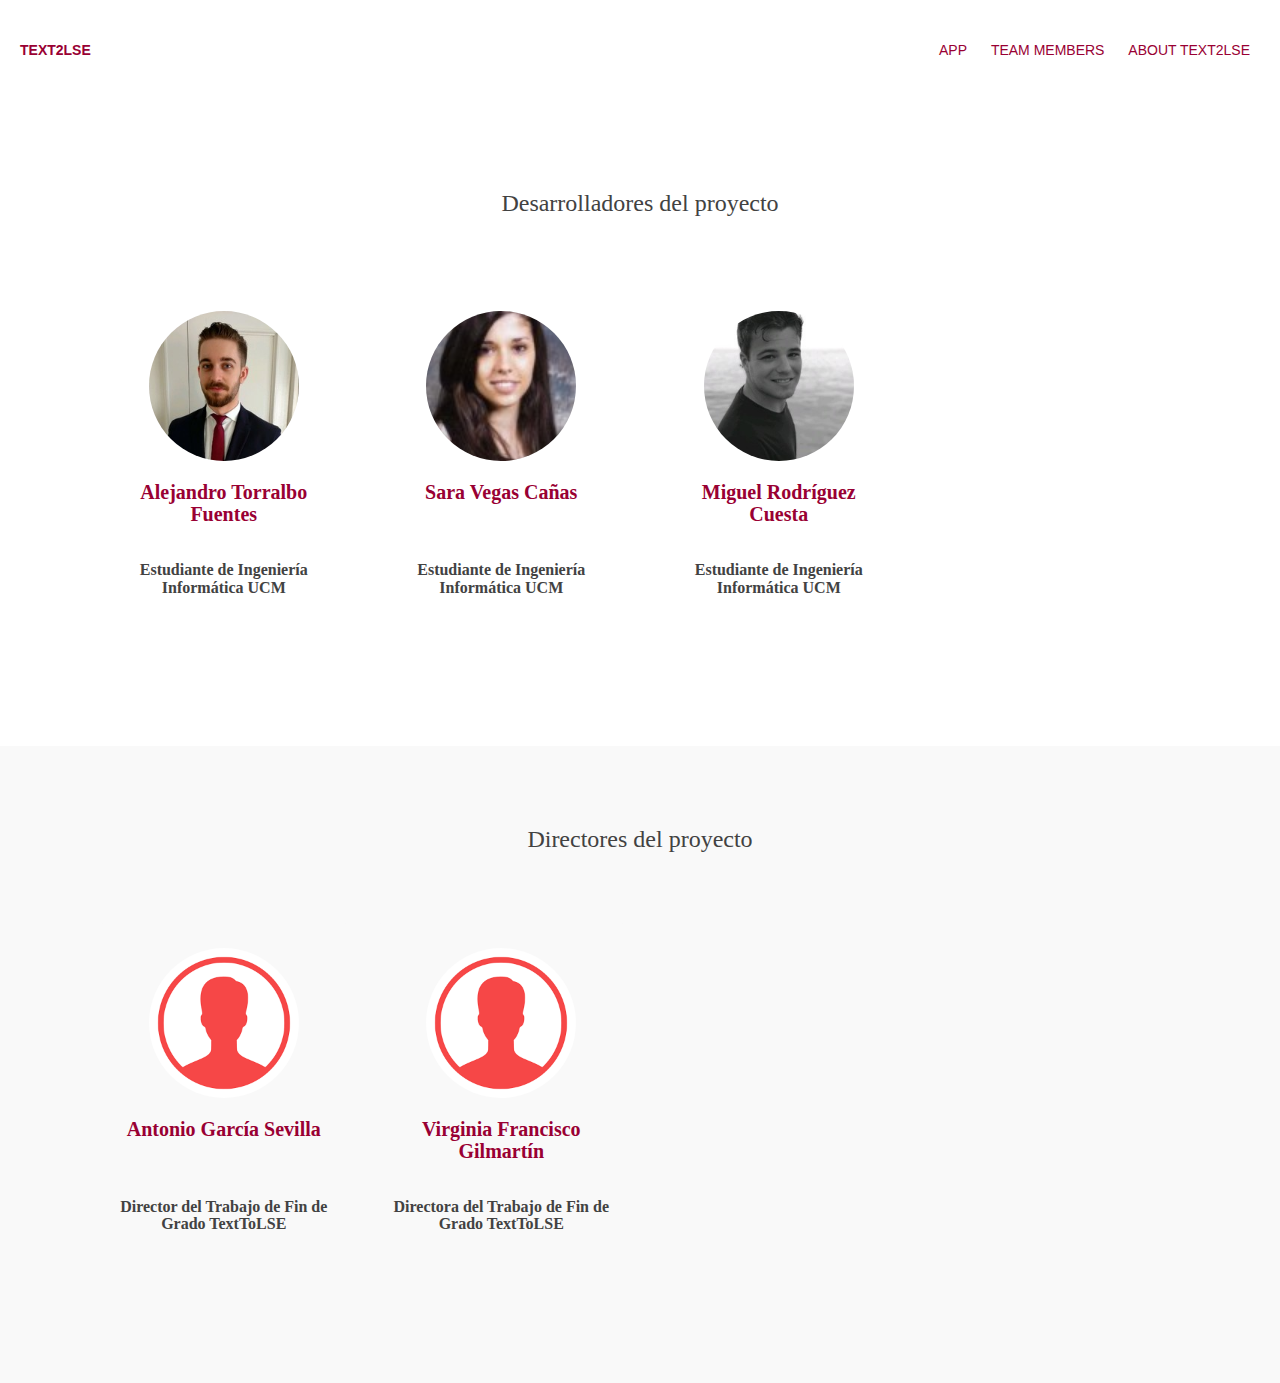
==== Web/team.html @ f99a1d9f "Nueva versión web" ====
<!DOCTYPE html>
<html>
<head>
	<title>team members</title>
	<meta name="viewport" content="width=device-width, initial-scale=1">
  <meta charset="utf-8">
	<link rel="stylesheet" type="text/css" href="styles.css">
  <meta name="viewport" content="width=device-width, initial-scale=1">
  <link rel="stylesheet" href="https://maxcdn.bootstrapcdn.com/bootstrap/3.4.0/css/bootstrap.min.css">
  <link rel="stylesheet" href="https://use.fontawesome.com/releases/v5.6.1/css/all.css">
</head>
<body>
  
  <div class="header">
    <strong><label class="logo">Text2LSE</label></strong>
    <input type="checkbox" id="chk">
    <label for="chk" class="show-menu-btn">
      <i class="fas fa-ellipsis-h"></i>
    </label>

    <ul class="menu">
      <a href="index.html">App</a>
      <a href="team.html">Team Members</a>
      <a href="#">About Text2LSE</a>
      <label for="chk" class="hide-menu-btn">
        <i class="fas fa-times"></i>
      </label>
    </ul>
  </div>
  
  <section class="team">
    <div class="title"><h3>Desarrolladores del proyecto</h3></div>
  	 <div class="container">
  	 	  <div class="card">
  	 	  	  <div class="box">
  	 	  	  	  <img src="alejandro.jpe" alt="team img" />
  	 	  	  	  <div class="name"><h4>Alejandro Torralbo Fuentes</h4></div>
  	 	  	  	  <h5>Estudiante de Ingeniería Informática UCM</h5>
  	 	  	  </div>
  	 	  </div>
  	 	  <div class="card">
  	 	  	  <div class="box">
  	 	  	  	  <img src="sara.jpg" alt="team img" />
                <div class="name"><h4>Sara Vegas Cañas</h4></div>
  	 	  	  	  <h5>Estudiante de Ingeniería Informática UCM</h5>
  	 	  	  	  
  	 	  	  </div>
  	 	  </div>
  	 	  <div class="card">
  	 	  	  <div class="box">
  	 	  	  	  <img src="miguel.jpe" alt="team img" />
                <div class="name"><h4>Miguel Rodríguez Cuesta</h4></div>
  	 	  	  	  <h5>Estudiante de Ingeniería Informática UCM</h5>
  	 	  	  	  
  	 	  	  </div>
  	 	  </div>

  	 </div>
  </section>

  <section class="team2">
    <div class="title"><h3>Directores del proyecto</h3></div>
     <div class="container">
        <div class="card">
            <div class="box">
                <img src="icono_default.png" alt="team img" />
                <div class="name"><h4>Antonio García Sevilla</h4></div>
                <h5>Director del Trabajo de Fin de Grado TextToLSE</h5>
            </div>
        </div>
        <div class="card">
            <div class="box">
                <img src="icono_default.png" alt="team img" />
                <div class="name"><h4>Virginia Francisco Gilmartín</h4></div>
                <h5>Directora del Trabajo de Fin de Grado TextToLSE</h5>
                
            </div>
        </div>
     </div>
  </section>
</body>
</html>
---- Web/styles.css ----
.page-footer{
	background-color: #870513;
	color: white;
}

.page-footer a:link{
	color: white;
}

.submitBtn{
	background-color: #990033;
	color: white;
}
.submitBtn:hover, :focus, :active, :visited, :link{
	background-color: #fff;
	color: #990033;
	border-color: #990033;
	border-width: 1px;
}

#videoContainer{
	height: 240px;
	max-height: 240px;
	margin-bottom: 15px;
	border-color: #eeedec;
	border-style: solid;
	border-width: 2px;
}

#JSONContainer{
	height: 240px;
	max-height: 240px;
	overflow-y: scroll;
	border-color: #eeedec;
	border-style: solid;
	border-width: 2px;
	margin-bottom: 15px;
	margin-top:-10px;
}

#containerPag{
	padding: 0 50px 0 50px;
}

.form-control:focus {
	border-color:#ea5e71;
}

#JSONText{
	margin: 5px 5px 5px 5px;
}

video {
	max-height: 236px;
	height: auto;
	width: auto;
}
/*+++++++++++++++++++++++++++++ Miembros +++++++++++++++++++++++++++++++++++++++++++++++++++++++++ */


@import url('https://fonts.googleapis.com/css?family=Open+Sans:400,600,700&display=swap');

body{
	margin:0;
	padding:0;
}

*{
  margin: 0;
  padding: 0;
  font-family: "montserrat",sans-serif;
  box-sizing: border-box;
}

.header{
  height: 100px;
  background: #fff;
  padding: 0 20px;
  color: #990033;
}
.logo{
  line-height: 100px;
  float: left;
  text-transform: uppercase;

}

.menu{
  float: right;
  line-height: 100px;

}
.menu a{
  color: #990033;
  text-transform: uppercase;
  text-decoration: none;
  padding: 0 10px;
  transition: 0.4s;


}
.show-menu-btn,.hide-menu-btn{
  transition: 0.4s;
  font-size: 30px;
  cursor: pointer;
  display: none;

}
.show-menu-btn{
  float: right;
}
.show-menu-btn i{
  line-height: 100px;
}
.menu a:hover,
.show-menu-btn:hover,
.hide-menu-btn:hover{
  color: #3498db;
}

#chk{
  position: absolute;
  visibility: hidden;
  z-index: -1111;
}

@media screen and (max-width:800px) {
  .show-menu-btn,.hide-menu-btn{
    display: block;
  }
  .menu{
    position: absolute;
    width: 100%;
    height:100%;
    background: #333;
    right: -100%;
    top: 0;
    text-align: center;
    padding: 80px 0;
    line-height: normal;
    transition: 0.7s;
    z-index: 999999;
  }
  .menu a{
    display: block;
    padding: 20px;
  }
  .hide-menu-btn{
    position: absolute;
    top: 40px;
    right: 40px;
  }
  #chk:checked ~ .menu{
    right: 0;
  }

  #JSONContainer{
	height: 230px;
	max-height: 230px;
	overflow-y: scroll;
	border-color: #eeedec;
	border-style: solid;
	border-width: 2px;
	margin-bottom: 15px;
	margin-top: 25px;
	position: relative;
  }

  video {
	/*max-height: 230px;*/
	height: auto;
	width: auto;
  }
}



@import url('https://fonts.googleapis.com/css?family=Open+Sans:400,600,700&display=swap');

body{
	margin:0;
	padding:0;
}

*{
	box-sizing: border-box;
}

.container{
	max-width:1140px;
	margin:auto;
	min-height: 400px;
	margin-left: 250px;
}

.team{
	padding:60px 15px;
	background-color:#fff; 
	float: left;
	width: 100%;
	
}

.team2{
	padding:60px 15px;
	background-color: #F9F9F9; 
	float: left;
	width: 100%;
}

.title{
	font-size: 36px;
	font-family: open sans;
	font-weight: 700;
	color: #424242;
	margin:0;
	padding-bottom:60px;
	text-align: center;

}

.card{
	width:25%;
	float: left;
	padding:0px 15px;
	
}
.box {
	transition: margin 3s ease,box-shadow 2s ease;
	border-radius:5px;
	padding:15px;
	

	
}
.team .box{
	background-color: #fff;
}

.team2 .box{
	background-color: #F9F9F9;
	
}

.box:hover{
	margin-top:-15px;
	box-shadow:0px 0px 40px black;
}
.box .name{
	height: 80px;
}

.box img{
	width:150px;
	display: block;
	margin:10px auto;
	border-radius:50%;

}

.box h4{
	font-size: 20px;
	font-family: open sans;
	margin:20px 0px 10px;
	color:#990033;
	text-align: center;
	font-weight: 700;
}

.box h5{
	font-size:16px;
	font-family: open sans;
	font-weight: 600;
	color:#424242;
	margin:0px 0px 15px;
	text-align: center;
}
.box p{
	color:#b9b9b9;
	font-size: 15px;
	font-family: open sans;
	font-weight: 400;
	line-height: 24px;
	text-align: center;
	padding:0px 20px;
}


@media(max-width: 1200px){
	.card{
		width:50%;
		margin-bottom:30px;
		
	}

	.container{
		margin:auto;
	}

	.container2{
		margin:auto;
	}

}


/*responsive*/

@media(max-width: 991px){
	.card{
		width:50%;
		margin-bottom:30px;
		
	}

	.container{
		margin:auto;
	}

}

@media(max-width:550px){
	.card{
		width:100%;
		
	}	

	.container{
		margin:auto;
	}

}
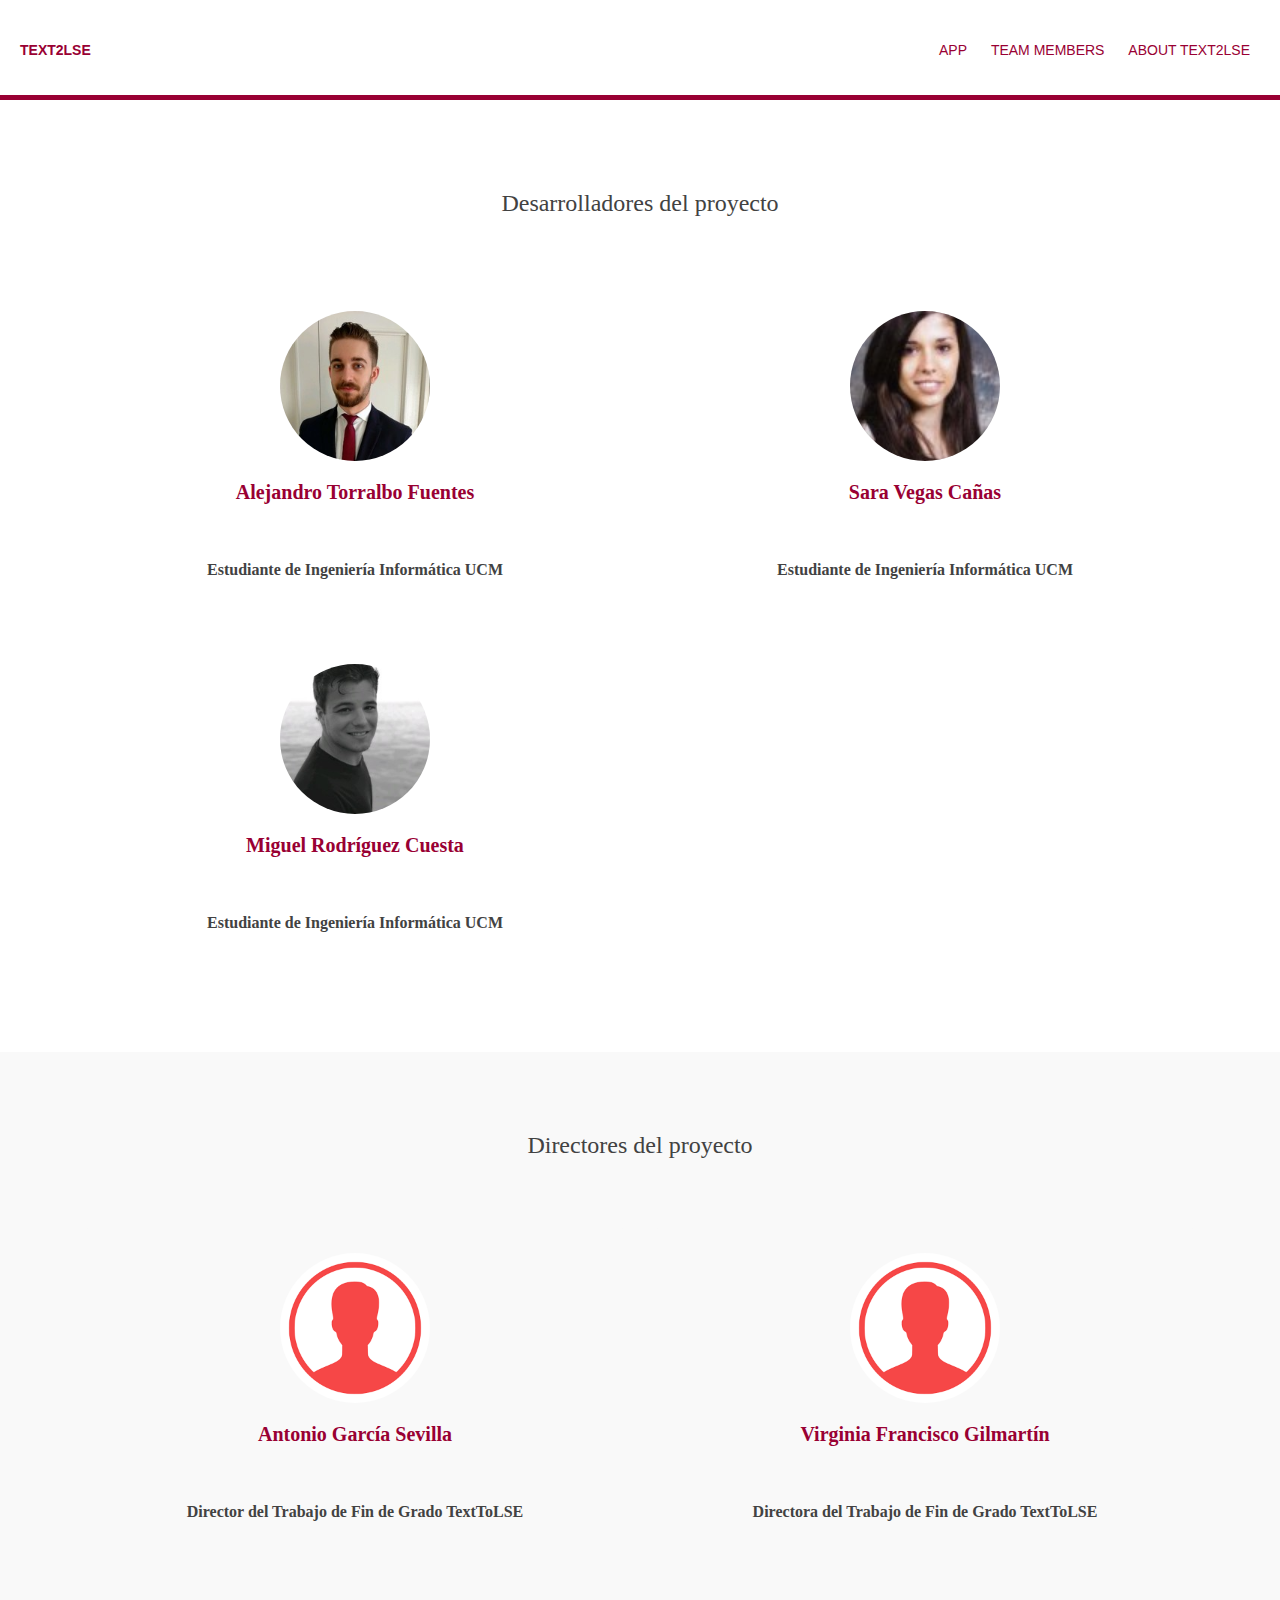
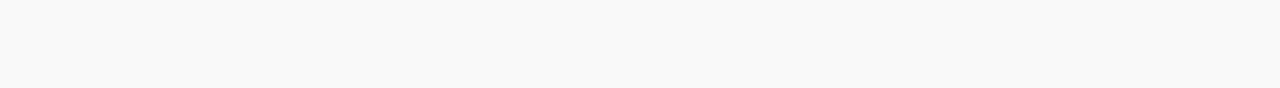
==== commit b68ed4e4: "Arreglos responsive" ====
--- a/Web/team.html
+++ b/Web/team.html
@@ -30,7 +30,7 @@
   
   <section class="team">
     <div class="title"><h3>Desarrolladores del proyecto</h3></div>
-  	 <div class="container">
+  	 <div class="container2">
   	 	  <div class="card">
   	 	  	  <div class="box">
   	 	  	  	  <img src="alejandro.jpe" alt="team img" />
@@ -60,7 +60,7 @@
 
   <section class="team2">
     <div class="title"><h3>Directores del proyecto</h3></div>
-     <div class="container">
+     <div class="container2">
         <div class="card">
             <div class="box">
                 <img src="icono_default.png" alt="team img" />
--- a/Web/styles.css
+++ b/Web/styles.css
@@ -14,7 +14,7 @@
 	color: white;
 }
 .submitBtn:hover, :focus, :active, :visited, :link{
-	background-color: #fff;
+	
 	color: #990033;
 	border-color: #990033;
 	border-width: 1px;
@@ -24,6 +24,7 @@
 	height: 240px;
 	max-height: 240px;
 	margin-bottom: 15px;
+	margin-top: 70px;
 	border-color: #eeedec;
 	border-style: solid;
 	border-width: 2px;
@@ -37,7 +38,7 @@
 	border-style: solid;
 	border-width: 2px;
 	margin-bottom: 15px;
-	margin-top:-10px;
+	margin-top: 60px;
 }
 
 #containerPag{
@@ -79,6 +80,7 @@
   background: #fff;
   padding: 0 20px;
   color: #990033;
+  border-bottom: 5px solid #990033;
 }
 .logo{
   line-height: 100px;
@@ -99,7 +101,6 @@
   padding: 0 10px;
   transition: 0.4s;
 
-
 }
 .show-menu-btn,.hide-menu-btn{
   transition: 0.4s;
@@ -117,7 +118,8 @@
 .menu a:hover,
 .show-menu-btn:hover,
 .hide-menu-btn:hover{
-  color: #3498db;
+  color: black;
+
 }
 
 #chk{
@@ -188,11 +190,11 @@
 	box-sizing: border-box;
 }
 
-.container{
+.container2{
 	max-width:1140px;
 	margin:auto;
 	min-height: 400px;
-	margin-left: 250px;
+	margin-left: 500px;
 }
 
 .team{
@@ -287,6 +289,23 @@
 	padding:0px 20px;
 }
 
+@media(max-width: 1780px){
+	.card{
+		width:50%;
+		margin-bottom:30px;
+		
+	}
+
+	.container2{
+		margin:auto;
+	}
+
+	.container2{
+		margin:auto;
+	}
+
+}
+
 
 @media(max-width: 1200px){
 	.card{
@@ -295,7 +314,7 @@
 		
 	}
 
-	.container{
+	.container2{
 		margin:auto;
 	}
 
@@ -315,7 +334,7 @@
 		
 	}
 
-	.container{
+	.container2{
 		margin:auto;
 	}
 
@@ -327,9 +346,9 @@
 		
 	}	
 
-	.container{
-		margin:auto;
-	}
-
-}
-
+	.container2{
+		margin:auto;
+	}
+
+}
+
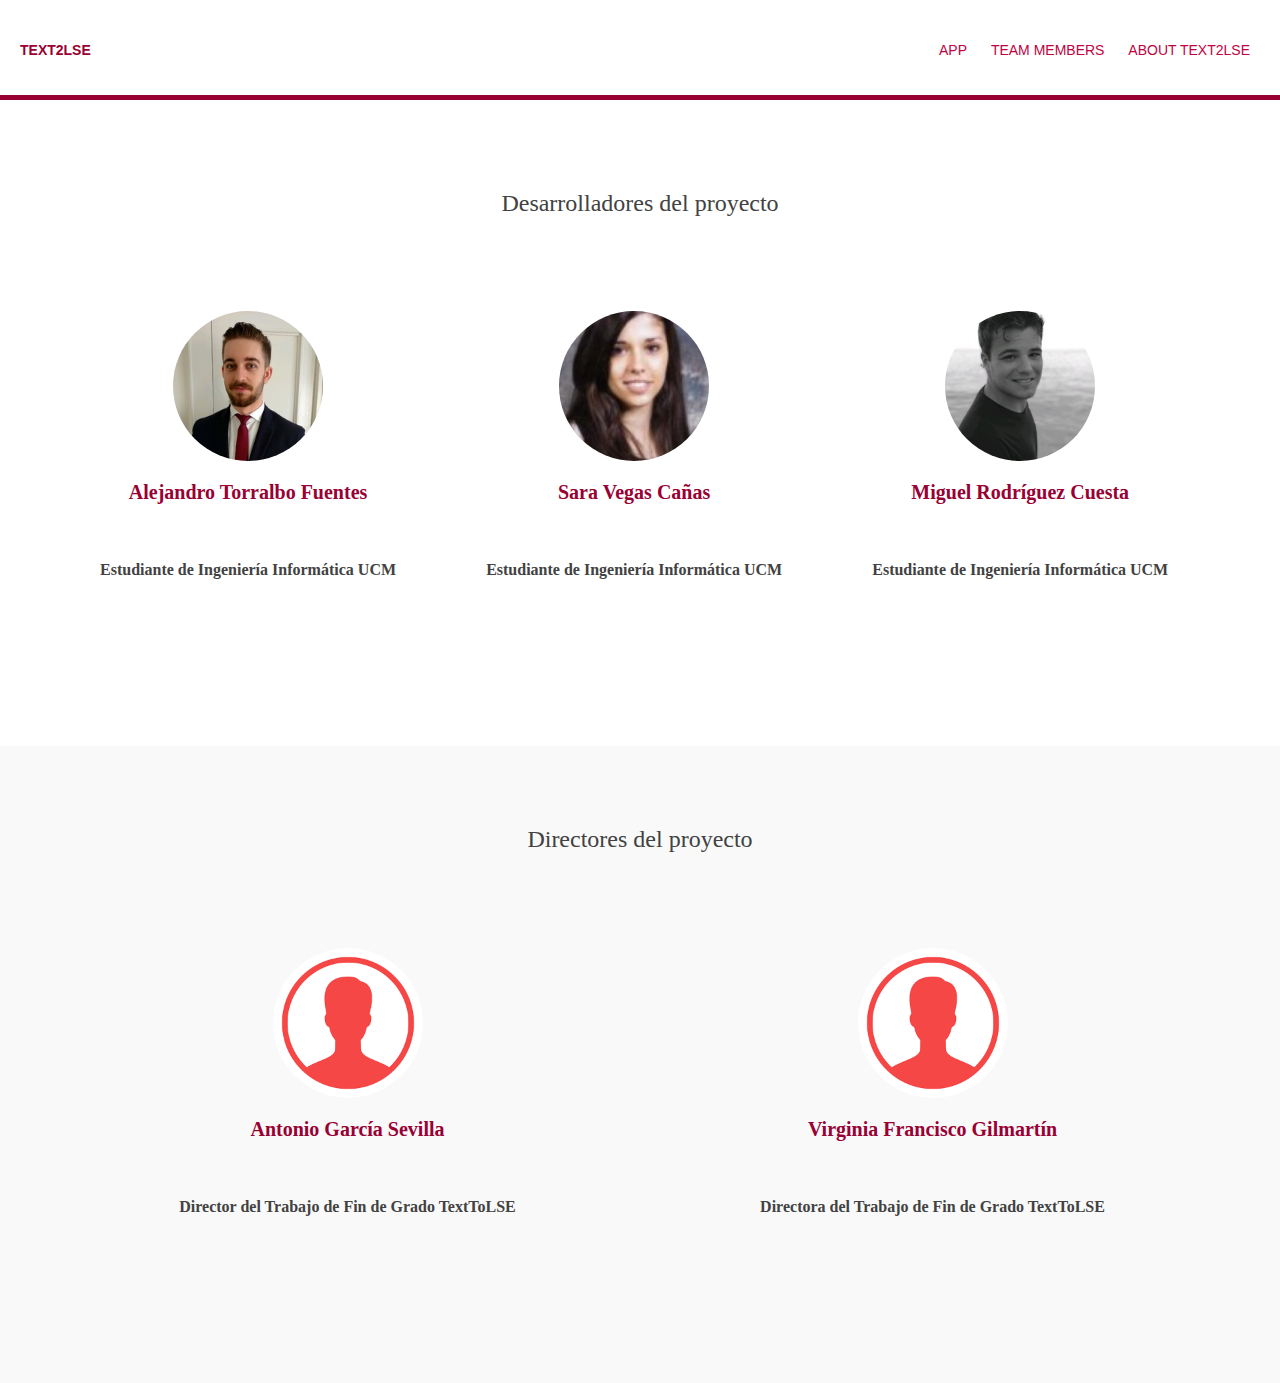
==== commit ab825a1c: "Nueva versión web" ====
--- a/Web/team.html
+++ b/Web/team.html
@@ -31,14 +31,17 @@
   <section class="team">
     <div class="title"><h3>Desarrolladores del proyecto</h3></div>
   	 <div class="container2">
-  	 	  <div class="card">
+      <div class="row">
+
+  	 	  <div class="card card3">
   	 	  	  <div class="box">
   	 	  	  	  <img src="alejandro.jpe" alt="team img" />
   	 	  	  	  <div class="name"><h4>Alejandro Torralbo Fuentes</h4></div>
   	 	  	  	  <h5>Estudiante de Ingeniería Informática UCM</h5>
   	 	  	  </div>
-  	 	  </div>
-  	 	  <div class="card">
+        </div>
+        
+  	 	  <div class="card card3">
   	 	  	  <div class="box">
   	 	  	  	  <img src="sara.jpg" alt="team img" />
                 <div class="name"><h4>Sara Vegas Cañas</h4></div>
@@ -46,29 +49,32 @@
   	 	  	  	  
   	 	  	  </div>
   	 	  </div>
-  	 	  <div class="card">
+
+    
+  	 	  <div class="card card3">
   	 	  	  <div class="box">
   	 	  	  	  <img src="miguel.jpe" alt="team img" />
                 <div class="name"><h4>Miguel Rodríguez Cuesta</h4></div>
   	 	  	  	  <h5>Estudiante de Ingeniería Informática UCM</h5>
   	 	  	  	  
   	 	  	  </div>
-  	 	  </div>
-
+        </div>
+      </div>
   	 </div>
   </section>
 
   <section class="team2">
     <div class="title"><h3>Directores del proyecto</h3></div>
      <div class="container2">
-        <div class="card">
+      <div class="row">
+        <div class="card card2">
             <div class="box">
                 <img src="icono_default.png" alt="team img" />
                 <div class="name"><h4>Antonio García Sevilla</h4></div>
                 <h5>Director del Trabajo de Fin de Grado TextToLSE</h5>
             </div>
         </div>
-        <div class="card">
+        <div class="card card2">
             <div class="box">
                 <img src="icono_default.png" alt="team img" />
                 <div class="name"><h4>Virginia Francisco Gilmartín</h4></div>
@@ -76,7 +82,10 @@
                 
             </div>
         </div>
+      </div>
      </div>
   </section>
+
+  
 </body>
 </html>--- a/Web/styles.css
+++ b/Web/styles.css
@@ -1,6 +1,6 @@
 
 
-.page-footer{
+/*.page-footer{
 	background-color: #870513;
 	color: white;
 }
@@ -8,16 +8,25 @@
 .page-footer a:link{
 	color: white;
 }
-
+*/
+body {
+	/*padding-bottom: 100px;*/
+}
 .submitBtn{
 	background-color: #990033;
 	color: white;
 }
-.submitBtn:hover, :focus, :active, :visited, :link{
-	
-	color: #990033;
+
+.submitBtn:hover, .submitBtn:focus{
 	border-color: #990033;
+	color: white;
 	border-width: 1px;
+	background-color: #bf0241;
+}
+
+.header :link, .header :hover {
+	color: #bf0241 !important;
+	text-decoration: none;
 }
 
 #videoContainer{
@@ -58,6 +67,42 @@
 	height: auto;
 	width: auto;
 }
+
+.loader {
+  border: 8px solid #f3f3f3;
+  border-radius: 50%;
+  border-top: 8px solid #990033;
+  width: 60px;
+  height: 60px;
+  -webkit-animation: spin 2s linear infinite; /* Safari */
+  animation: spin 2s linear infinite;
+}
+
+/* Safari */
+@-webkit-keyframes spin {
+  0% { -webkit-transform: rotate(0deg); }
+  100% { -webkit-transform: rotate(360deg); }
+}
+
+@keyframes spin {
+  0% { transform: rotate(0deg); }
+  100% { transform: rotate(360deg); }
+}
+
+.center {
+  position: absolute;
+  top: 33%;
+  left:43%;
+}
+
+footer {
+	margin-top: 50px;
+	/*position: relative !important;*/
+	height: 100px !important;
+	bottom: 0;
+	background-color: #dbdbdb;
+}
+
 /*+++++++++++++++++++++++++++++ Miembros +++++++++++++++++++++++++++++++++++++++++++++++++++++++++ */
 
 
@@ -136,7 +181,7 @@
     position: absolute;
     width: 100%;
     height:100%;
-    background: #333;
+    background: #bebebe;
     right: -100%;
     top: 0;
     text-align: center;
@@ -175,6 +220,14 @@
 	height: auto;
 	width: auto;
   }
+
+  footer {
+	margin-top: 50px;
+	position: relative !important;
+	height: 100px !important;
+	bottom: 0;
+	background-color: #dbdbdb;
+  }
 }
 
 
@@ -194,7 +247,7 @@
 	max-width:1140px;
 	margin:auto;
 	min-height: 400px;
-	margin-left: 500px;
+	/*margin-left: 500px;*/
 }
 
 .team{
@@ -290,59 +343,74 @@
 }
 
 @media(max-width: 1780px){
-	.card{
+	.card2{
+		width:50% !important;
+		margin-bottom:30px;
+	}
+	.card3{
+		width:33% !important;
+		margin-bottom:30px;
+	}
+
+	.container2{
+		margin:auto;
+	}
+
+	.container2{
+		margin:auto;
+	}
+
+	footer {
+	margin-top: 50px;
+	position: relative !important;
+	height: 100px !important;
+	bottom: 0;
+	background-color: #dbdbdb;
+  }
+
+}
+
+
+@media(max-width: 1200px){
+	.card2{
+		width:50% !important;
+		margin-bottom:30px;
+	}
+	.card3{
+		width:33% !important;
+		margin-bottom:30px;
+	}
+
+	.container2{
+		margin:auto;
+	}
+
+	.container2{
+		margin:auto;
+	}
+
+	footer {
+	margin-top: 50px;
+	position: relative !important;
+	height: 100px !important;
+	bottom: 0;
+	background-color: #dbdbdb;
+  }
+
+}
+
+
+/*responsive*/
+
+@media(max-width: 991px){
+	/*.card{
 		width:50%;
 		margin-bottom:30px;
 		
-	}
-
-	.container2{
-		margin:auto;
-	}
-
-	.container2{
-		margin:auto;
-	}
-
-}
-
-
-@media(max-width: 1200px){
-	.card{
-		width:50%;
-		margin-bottom:30px;
-		
-	}
-
-	.container2{
-		margin:auto;
-	}
-
-	.container2{
-		margin:auto;
-	}
-
-}
-
-
-/*responsive*/
-
-@media(max-width: 991px){
-	.card{
-		width:50%;
-		margin-bottom:30px;
-		
-	}
-
-	.container2{
-		margin:auto;
-	}
-
-}
-
-@media(max-width:550px){
-	.card{
-		width:100%;
+	}*/
+
+	.card2, .card3{
+		width:100% !important;
 		
 	}	
 
@@ -350,5 +418,33 @@
 		margin:auto;
 	}
 
-}
-
+	footer {
+	margin-top: 50px;
+	position: relative !important;
+	height: 100px !important;
+	bottom: 0;
+	background-color: #dbdbdb;
+  }
+
+}
+
+@media(max-width:550px){
+	.card2, .card3{
+		width:100% !important;
+		
+	}	
+
+	.container2{
+		margin:auto;
+	}
+
+	footer {
+	margin-top: 50px;
+	position: relative !important;
+	height: 100px !important;
+	bottom: 0;
+	background-color: #dbdbdb;
+  }
+
+}
+
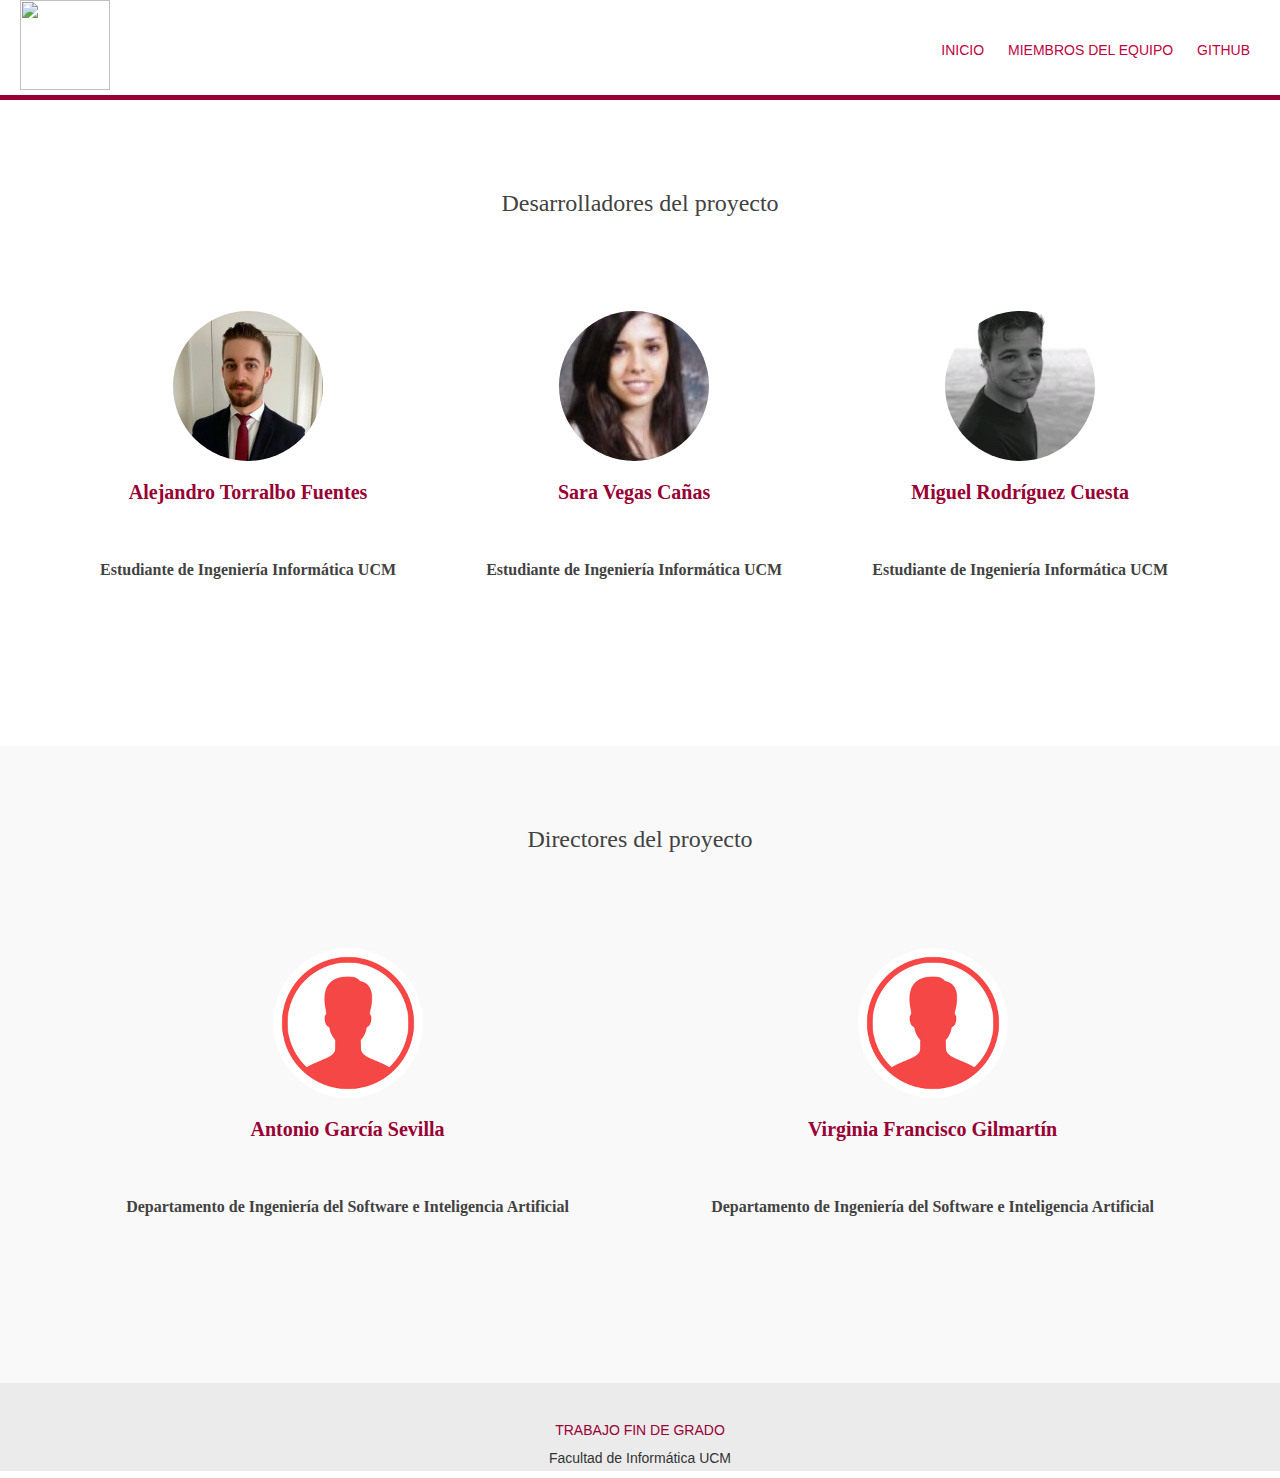
==== commit 20533298: "Nueva versión video en cliente" ====
--- a/Web/team.html
+++ b/Web/team.html
@@ -4,24 +4,25 @@
 	<title>team members</title>
 	<meta name="viewport" content="width=device-width, initial-scale=1">
   <meta charset="utf-8">
+  <link rel="icon" type="image/png" href="logo.png">
 	<link rel="stylesheet" type="text/css" href="styles.css">
-  <meta name="viewport" content="width=device-width, initial-scale=1">
+  <meta name="viewport" content="width=device-width, initial-scale=1.0, maximum-scale=1.0, user-scalable=no shrink-to-fit=no">
   <link rel="stylesheet" href="https://maxcdn.bootstrapcdn.com/bootstrap/3.4.0/css/bootstrap.min.css">
   <link rel="stylesheet" href="https://use.fontawesome.com/releases/v5.6.1/css/all.css">
 </head>
 <body>
   
   <div class="header">
-    <strong><label class="logo">Text2LSE</label></strong>
+    <img src="logo.png" width="90" height="90">
     <input type="checkbox" id="chk">
     <label for="chk" class="show-menu-btn">
       <i class="fas fa-ellipsis-h"></i>
     </label>
 
     <ul class="menu">
-      <a href="index.html">App</a>
-      <a href="team.html">Team Members</a>
-      <a href="#">About Text2LSE</a>
+      <a href="index.html">Inicio</a>
+      <a href="team.html">Miembros del equipo</a>
+      <a href="https://github.com/NILGroup/TFG-1920-Text2LSE">Github</a>
       <label for="chk" class="hide-menu-btn">
         <i class="fas fa-times"></i>
       </label>
@@ -71,14 +72,14 @@
             <div class="box">
                 <img src="icono_default.png" alt="team img" />
                 <div class="name"><h4>Antonio García Sevilla</h4></div>
-                <h5>Director del Trabajo de Fin de Grado TextToLSE</h5>
+                <h5>Departamento de Ingeniería del Software e Inteligencia Artificial</h5>
             </div>
         </div>
         <div class="card card2">
             <div class="box">
                 <img src="icono_default.png" alt="team img" />
                 <div class="name"><h4>Virginia Francisco Gilmartín</h4></div>
-                <h5>Directora del Trabajo de Fin de Grado TextToLSE</h5>
+                <h5>Departamento de Ingeniería del Software e Inteligencia Artificial</h5>
                 
             </div>
         </div>
@@ -86,6 +87,30 @@
      </div>
   </section>
 
+<footer class="fixed">
+
+  <!-- Footer Links -->
+  <div class="container-fluid text-center text-md-left">
+
+    <!-- Grid row -->
+    <div class="row">
+
+      <!-- Grid column -->
+      <div class="col-md-12 mt-30">
+
+        <!-- Content -->
+        <h5 class="text-uppercase text-red">Trabajo Fin de Grado</h5>
+        <p>Facultad de Informática UCM</p>
+
+      </div>
+      <!-- Grid column -->
+
+    </div>
+  </div>
+
   
+
+</footer>
+
 </body>
 </html>--- a/Web/styles.css
+++ b/Web/styles.css
@@ -9,442 +9,578 @@
 	color: white;
 }
 */
-body {
-	/*padding-bottom: 100px;*/
-}
-.submitBtn{
-	background-color: #990033;
-	color: white;
-}
-
-.submitBtn:hover, .submitBtn:focus{
-	border-color: #990033;
-	color: white;
-	border-width: 1px;
-	background-color: #bf0241;
-}
-
-.header :link, .header :hover {
-	color: #bf0241 !important;
-	text-decoration: none;
-}
-
-#videoContainer{
-	height: 240px;
-	max-height: 240px;
-	margin-bottom: 15px;
-	margin-top: 70px;
-	border-color: #eeedec;
-	border-style: solid;
-	border-width: 2px;
-}
-
-#JSONContainer{
-	height: 240px;
-	max-height: 240px;
-	overflow-y: scroll;
-	border-color: #eeedec;
-	border-style: solid;
-	border-width: 2px;
-	margin-bottom: 15px;
-	margin-top: 60px;
-}
-
-#containerPag{
-	padding: 0 50px 0 50px;
-}
-
-.form-control:focus {
-	border-color:#ea5e71;
-}
-
-#JSONText{
-	margin: 5px 5px 5px 5px;
-}
-
-video {
-	max-height: 236px;
-	height: auto;
+html {
+	margin: 0px;
+	height: 100%;
+	width: 100%;
+ }
+ 
+ html, body {
+	margin: 0px;
+	min-height: 100%;
+	width: 100%;
+	overflow-x: hidden!important;
+ }
+
+ body {
+ 	padding-bottom: 88px !important;
+ 	position: relative;
+
+ }
+ 
+ .text-red {
+ 	color:#990033;
+ }
+ 
+ .submitBtn{
+	 background-color: #990033;
+	 color: white;
+ }
+ 
+ .submitBtn:hover, .submitBtn:focus{
+	 border-color: #990033;
+	 color: white;
+	 border-width: 1px;
+	 background-color: #bf0241;
+ }
+ 
+ .header :link, .header :hover {
+	 color: #bf0241 !important;
+	 text-decoration: none;
+ }
+ 
+ #videoContainer{
+	 height: 240px;
+	 max-height: 240px;
+	 margin-bottom: 15px;
+	 margin-top: 70px;
+	 border-color: #eeedec;
+	 border-style: solid;
+	 border-width: 2px;
+ }
+ 
+ #JSONContainer{
+	 height: 240px;
+	 max-height: 240px;
+	 overflow-y: scroll;
+	 border-color: #eeedec;
+	 border-style: solid;
+	 border-width: 2px;
+	 margin-bottom: 15px;
+	 margin-top: 60px;
+ }
+ 
+ #containerPag{
+	 padding: 0 50px 0 50px;
+ }
+ 
+ .form-control:focus {
+	 border-color:#ea5e71;
+ }
+ 
+ #JSONText{
+	 margin: 5px 5px 5px 5px;
+ }
+ 
+ video {
+	 max-height: 236px;
+	 height: auto;
+	 width: auto;
+ }
+
+ .mt-30 {
+ 	margin-top: 30px;
+ }
+ 
+.disableGrey {
+	position:absolute;
+	top:0;
+	left: 0;
+	right: 0;
+	height: 100%;
+	width: 100%;
+	background: #ebebeb;
+	backdrop-filter: blur(4px);
+	opacity:.4;
+	z-index: 2;
+}
+
+#spinner {
+	position: :absolute;
+	z-index: 99;
+	margin-top:10px;
+}
+
+ .loader {
+   border: 8px solid #f3f3f3 !important;
+   border-radius: 50%;
+   border-top: 8px solid #990033 !important;
+   width: 60px;
+   height: 60px;
+   -webkit-animation: spin 2s linear infinite !important; /* Safari */
+   animation: spin 2s linear infinite !important; 
+   z-index: 999 !important;
+ }
+ 
+ /* Safari */
+ @-webkit-keyframes spin {
+   0% { -webkit-transform: rotate(0deg); }
+   100% { -webkit-transform: rotate(360deg); }
+ }
+ 
+ @keyframes spin {
+   0% { transform: rotate(0deg); }
+   100% { transform: rotate(360deg); }
+ }
+ 
+ .center {
+   position: absolute;
+   top: 33%;
+   left:43%;
+ }
+
+ .fixed {
+ 	bottom: 0 !important;
+ 	position: absolute !important;
+ }
+ 
+ footer {
+	 margin-top: 50px;
+	 position: absolute !important;
+	 height: 88px !important;
+	 /*bottom: 0;*/
+	 background-color: #ebebeb;
+	 width: 100% !important;
+ }
+ 
+ /*+++++++++++++++++++++++++++++ Miembros +++++++++++++++++++++++++++++++++++++++++++++++++++++++++ */
+ 
+ 
+ @import url('https://fonts.googleapis.com/css?family=Open+Sans:400,600,700&display=swap');
+ 
+ html, body{
+	 margin:0;
+	 padding:0;
+	 overflow-x: hidden!important;
+ }
+ 
+ 
+ *{
+   margin: 0;
+   padding: 0;
+   font-family: "montserrat",sans-serif;
+   box-sizing: border-box;
+ }
+ 
+ .header{
+   height: 100px;
+   background: #fff;
+   padding: 0 20px;
+   color: #990033;
+   border-bottom: 5px solid #990033;
+ }
+ .logo{
+   line-height: 100px;
+   float: left;
+   text-transform: uppercase;
+ 
+ }
+ 
+ .menu{
+   float: right;
+   line-height: 100px;
+ 
+ }
+ .menu a{
+   color: #990033;
+   text-transform: uppercase;
+   text-decoration: none;
+   padding: 0 10px;
+   transition: 0.4s;
+ 
+ }
+ .show-menu-btn,.hide-menu-btn{
+   transition: 0.4s;
+   font-size: 30px;
+   cursor: pointer;
+   display: none;
+ 
+ }
+ .show-menu-btn{
+   float: right;
+ }
+ .show-menu-btn i{
+   line-height: 100px;
+ }
+ .menu a:hover,
+ .show-menu-btn:hover,
+ .hide-menu-btn:hover{
+   color: black;
+ 
+ }
+ 
+ #chk{
+   position: absolute;
+   visibility: hidden;
+   z-index: -1111;
+ }
+ 
+ @media screen and (max-width:800px) {
+ 
+	 html, body {
+		overflow-x: hidden!important;
+	 }
+ 	body {
+ 		padding-bottom: 88px;
+ 	}
+   .show-menu-btn,.hide-menu-btn{
+	 display: block;
+   }
+   .menu{
+	 position: absolute;
+	 width: 100%;
+	 height:100%;
+	 right: -1000%;
+	 top: 0;
+	 text-align: center;
+	 padding: 80px 0;
+	 line-height: normal;
+	 transition: 0.7s;
+	 z-index: 999999;
+   }
+   .menu a{
+	 display: block;
+	 padding: 20px;
+   }
+   .hide-menu-btn{
+	 position: absolute;
+	 top: 40px;
+	 right: 40px;
+   }
+   #chk:checked ~ .menu{
+	 right: 0;
+	 background: #bebebe;
+   }
+ 
+   #JSONContainer{
+	 height: 230px;
+	 max-height: 230px;
+	 overflow-y: scroll;
+	 border-color: #eeedec;
+	 border-style: solid;
+	 border-width: 2px;
+	 margin-bottom: 15px;
+	 margin-top: 25px;
+	 position: relative;
+   }
+ 
+   video {
+	 /*max-height: 230px;*/
+	 height: auto;
+	 width: auto;
+   }
+ 
+   footer {
+	 margin-top: 150px;
+	 /*position: relative !important;*/
+	 height: 88px !important;
+	 /*bottom: 0;*/
+	 background-color: #ebebeb;
+   }
+   #imageContainer {
+   	justify-content: center;
+   }
+ }
+ 
+ 
+ 
+ @import url('https://fonts.googleapis.com/css?family=Open+Sans:400,600,700&display=swap');
+ 
+ html, body{
+	 margin:0;
+	 padding:0;
+	 overflow-x: hidden!important;
+	 
+ }
+ body {
+ 	padding-bottom: 88px;
+ }
+ *{
+	 box-sizing: border-box;
+ }
+ 
+ .container2{
+	 max-width:1140px;
+	 margin:auto;
+	 min-height: 400px;
+	 /*margin-left: 500px;*/
+ }
+ 
+ .team{
+	 padding:60px 15px;
+	 background-color:#fff; 
+	 float: left;
+	 width: 100%;
+	 
+ }
+ 
+ .team2{
+	 padding:60px 15px;
+	 background-color: #F9F9F9; 
+	 float: left;
+	 width: 100%;
+ }
+ 
+ .title{
+	 font-size: 36px;
+	 font-family: open sans;
+	 font-weight: 700;
+	 color: #424242;
+	 margin:0;
+	 padding-bottom:60px;
+	 text-align: center;
+ 
+ }
+ 
+ .card{
+	 width:25%;
+	 float: left;
+	 padding:0px 15px;
+	 
+ }
+ .box {
+	 transition: margin 3s ease,box-shadow 2s ease;
+	 border-radius:5px;
+	 padding:15px;
+	 
+ 
+	 
+ }
+ .team .box{
+	 background-color: #fff;
+ }
+ 
+ .team2 .box{
+	 background-color: #F9F9F9;
+	 
+ }
+ 
+ .box:hover{
+	 margin-top:-15px;
+	 box-shadow:0px 0px 40px black;
+ }
+ .box .name{
+	 height: 80px;
+ }
+ 
+ .box img{
+	 width:150px;
+	 display: block;
+	 margin:10px auto;
+	 border-radius:50%;
+ 
+ }
+ 
+ .box h4{
+	 font-size: 20px;
+	 font-family: open sans;
+	 margin:20px 0px 10px;
+	 color:#990033;
+	 text-align: center;
+	 font-weight: 700;
+ }
+ 
+ .box h5{
+	 font-size:16px;
+	 font-family: open sans;
+	 font-weight: 600;
+	 color:#424242;
+	 margin:0px 0px 15px;
+	 text-align: center;
+ }
+ .box p{
+	 color:#b9b9b9;
+	 font-size: 15px;
+	 font-family: open sans;
+	 font-weight: 400;
+	 line-height: 24px;
+	 text-align: center;
+	 padding:0px 20px;
+ }
+ 
+ @media(max-width: 1780px){
+ 
+	 html, body {
+		overflow-x: hidden!important;
+	 }
+ 	body {
+ 		padding-bottom: 88px;
+ 	}
+	 .card2{
+		 width:50% !important;
+		 margin-bottom:30px;
+	 }
+	 .card3{
+		 width:33% !important;
+		 margin-bottom:30px;
+	 }
+ 
+	 .container2{
+		 margin:auto;
+	 }
+ 
+	 .container2{
+		 margin:auto;
+	 }
+ 
+	 footer {
+	 margin-top: 50px;
+	 /*position: absolute !important;*/
+	 height: 88px !important;
+	 /*bottom: 0;*/
+	 background-color: #ebebeb;
+   }
+ 
+ }
+ 
+ 
+ 
+ 
+ @media(max-width: 1200px){
+	 html, body {
+		overflow-x: hidden!important;
+	 }
+ 	body {
+	 	padding-bottom: 88px;
+	 }
+	 .card2{
+		 width:50% !important;
+		 margin-bottom:30px;
+	 }
+	 .card3{
+		 width:33% !important;
+		 margin-bottom:30px;
+	 }
+ 
+	 .container2{
+		 margin:auto;
+	 }
+ 
+	 .container2{
+		 margin:auto;
+	 }
+ 
+	 footer {
+	 margin-top: 50px;
+	 /*position: absolute !important;*/
+	 height: 88px !important;
+	 /*bottom: 0;*/
+	 background-color: #ebebeb;
+   }
+ 
+ }
+ 
+ 
+ /*responsive*/
+ 
+ @media(max-width: 991px){
+	 /*.card{
+		 width:50%;
+		 margin-bottom:30px;
+		 
+	 }*/
+ 
+ 
+	 html, body {
+		overflow-x: hidden!important;
+	 }
+ 	body {
+ 		padding-bottom: 88px;
+ 	}
+
+	 .card2, .card3{
+		 width:100% !important;
+		 
+	 }	
+ 
+	 .container2{
+		 margin:auto;
+	 }
+ 
+	 footer {
+	 margin-top: 50px;
+	 /*position: relative !important;*/
+	 height: 100px !important;
+	 /*bottom: 0;*/
+	 background-color: #ebebeb;
+   }
+ 
+ }
+ 
+ @media(max-width:550px){
+ 
+	 html, body {
+		overflow-x: hidden!important;
+	 }
+	 body {
+	 	padding-bottom: 88px;
+	 }
+	 .card2, .card3{
+		 width:100% !important;
+		 
+	 }	
+ 
+	 .container2{
+		 margin:auto;
+	 }
+ 
+	 footer {
+	 margin-top: 50px;
+	 /*position: relative !important;*/
+	 height: 88px !important;
+	 /*bottom: 0;*/
+	 background-color: #ebebeb;
+   }
+ 
+ }
+ 
+ 
+.flex-container {
+  display: flex;
+  flex-wrap: wrap;
+}
+
+.flex-container > div {
+  background-color: #f1f1f1;
+  width: 100px;
+  margin: 10px;
+  text-align: center;
+  line-height: 75px;
+  font-size: 30px;
+}
+
+#imageContainer, #JSONContainer, #videoContainer {
+	margin-top: 30px;
+	margin-bottom: 30px;
+}
+
+.imageLSE {
 	width: auto;
-}
-
-.loader {
-  border: 8px solid #f3f3f3;
-  border-radius: 50%;
-  border-top: 8px solid #990033;
-  width: 60px;
-  height: 60px;
-  -webkit-animation: spin 2s linear infinite; /* Safari */
-  animation: spin 2s linear infinite;
-}
-
-/* Safari */
-@-webkit-keyframes spin {
-  0% { -webkit-transform: rotate(0deg); }
-  100% { -webkit-transform: rotate(360deg); }
-}
-
-@keyframes spin {
-  0% { transform: rotate(0deg); }
-  100% { transform: rotate(360deg); }
-}
-
-.center {
-  position: absolute;
-  top: 33%;
-  left:43%;
-}
-
-footer {
-	margin-top: 50px;
-	/*position: relative !important;*/
-	height: 100px !important;
-	bottom: 0;
-	background-color: #dbdbdb;
-}
-
-/*+++++++++++++++++++++++++++++ Miembros +++++++++++++++++++++++++++++++++++++++++++++++++++++++++ */
-
-
-@import url('https://fonts.googleapis.com/css?family=Open+Sans:400,600,700&display=swap');
-
-body{
-	margin:0;
-	padding:0;
-}
-
-*{
-  margin: 0;
-  padding: 0;
-  font-family: "montserrat",sans-serif;
-  box-sizing: border-box;
-}
-
-.header{
-  height: 100px;
-  background: #fff;
-  padding: 0 20px;
-  color: #990033;
-  border-bottom: 5px solid #990033;
-}
-.logo{
-  line-height: 100px;
-  float: left;
-  text-transform: uppercase;
-
-}
-
-.menu{
-  float: right;
-  line-height: 100px;
-
-}
-.menu a{
-  color: #990033;
-  text-transform: uppercase;
-  text-decoration: none;
-  padding: 0 10px;
-  transition: 0.4s;
-
-}
-.show-menu-btn,.hide-menu-btn{
-  transition: 0.4s;
-  font-size: 30px;
-  cursor: pointer;
-  display: none;
-
-}
-.show-menu-btn{
-  float: right;
-}
-.show-menu-btn i{
-  line-height: 100px;
-}
-.menu a:hover,
-.show-menu-btn:hover,
-.hide-menu-btn:hover{
-  color: black;
-
-}
-
-#chk{
-  position: absolute;
-  visibility: hidden;
-  z-index: -1111;
-}
-
-@media screen and (max-width:800px) {
-  .show-menu-btn,.hide-menu-btn{
-    display: block;
-  }
-  .menu{
-    position: absolute;
-    width: 100%;
-    height:100%;
-    background: #bebebe;
-    right: -100%;
-    top: 0;
+	height: 200px;
+}
+
+.noDisplay {
+	display: none;
+}
+
+figure { 
+	display: table;  
+	margin-bottom:10px;    
+}
+
+figcaption{
+    display: table-caption; 
+	caption-side: bottom ;
+    padding-top:10px;
     text-align: center;
-    padding: 80px 0;
-    line-height: normal;
-    transition: 0.7s;
-    z-index: 999999;
-  }
-  .menu a{
-    display: block;
-    padding: 20px;
-  }
-  .hide-menu-btn{
-    position: absolute;
-    top: 40px;
-    right: 40px;
-  }
-  #chk:checked ~ .menu{
-    right: 0;
-  }
-
-  #JSONContainer{
-	height: 230px;
-	max-height: 230px;
-	overflow-y: scroll;
-	border-color: #eeedec;
-	border-style: solid;
-	border-width: 2px;
-	margin-bottom: 15px;
-	margin-top: 25px;
-	position: relative;
-  }
-
-  video {
-	/*max-height: 230px;*/
-	height: auto;
-	width: auto;
-  }
-
-  footer {
-	margin-top: 50px;
-	position: relative !important;
-	height: 100px !important;
-	bottom: 0;
-	background-color: #dbdbdb;
-  }
-}
-
-
-
-@import url('https://fonts.googleapis.com/css?family=Open+Sans:400,600,700&display=swap');
-
-body{
-	margin:0;
-	padding:0;
-}
-
-*{
-	box-sizing: border-box;
-}
-
-.container2{
-	max-width:1140px;
-	margin:auto;
-	min-height: 400px;
-	/*margin-left: 500px;*/
-}
-
-.team{
-	padding:60px 15px;
-	background-color:#fff; 
-	float: left;
-	width: 100%;
-	
-}
-
-.team2{
-	padding:60px 15px;
-	background-color: #F9F9F9; 
-	float: left;
-	width: 100%;
-}
-
-.title{
-	font-size: 36px;
-	font-family: open sans;
-	font-weight: 700;
-	color: #424242;
-	margin:0;
-	padding-bottom:60px;
-	text-align: center;
-
-}
-
-.card{
-	width:25%;
-	float: left;
-	padding:0px 15px;
-	
-}
-.box {
-	transition: margin 3s ease,box-shadow 2s ease;
-	border-radius:5px;
-	padding:15px;
-	
-
-	
-}
-.team .box{
-	background-color: #fff;
-}
-
-.team2 .box{
-	background-color: #F9F9F9;
-	
-}
-
-.box:hover{
-	margin-top:-15px;
-	box-shadow:0px 0px 40px black;
-}
-.box .name{
-	height: 80px;
-}
-
-.box img{
-	width:150px;
-	display: block;
-	margin:10px auto;
-	border-radius:50%;
-
-}
-
-.box h4{
-	font-size: 20px;
-	font-family: open sans;
-	margin:20px 0px 10px;
-	color:#990033;
-	text-align: center;
-	font-weight: 700;
-}
-
-.box h5{
-	font-size:16px;
-	font-family: open sans;
-	font-weight: 600;
-	color:#424242;
-	margin:0px 0px 15px;
-	text-align: center;
-}
-.box p{
-	color:#b9b9b9;
-	font-size: 15px;
-	font-family: open sans;
-	font-weight: 400;
-	line-height: 24px;
-	text-align: center;
-	padding:0px 20px;
-}
-
-@media(max-width: 1780px){
-	.card2{
-		width:50% !important;
-		margin-bottom:30px;
-	}
-	.card3{
-		width:33% !important;
-		margin-bottom:30px;
-	}
-
-	.container2{
-		margin:auto;
-	}
-
-	.container2{
-		margin:auto;
-	}
-
-	footer {
-	margin-top: 50px;
-	position: relative !important;
-	height: 100px !important;
-	bottom: 0;
-	background-color: #dbdbdb;
-  }
-
-}
-
-
-@media(max-width: 1200px){
-	.card2{
-		width:50% !important;
-		margin-bottom:30px;
-	}
-	.card3{
-		width:33% !important;
-		margin-bottom:30px;
-	}
-
-	.container2{
-		margin:auto;
-	}
-
-	.container2{
-		margin:auto;
-	}
-
-	footer {
-	margin-top: 50px;
-	position: relative !important;
-	height: 100px !important;
-	bottom: 0;
-	background-color: #dbdbdb;
-  }
-
-}
-
-
-/*responsive*/
-
-@media(max-width: 991px){
-	/*.card{
-		width:50%;
-		margin-bottom:30px;
-		
-	}*/
-
-	.card2, .card3{
-		width:100% !important;
-		
-	}	
-
-	.container2{
-		margin:auto;
-	}
-
-	footer {
-	margin-top: 50px;
-	position: relative !important;
-	height: 100px !important;
-	bottom: 0;
-	background-color: #dbdbdb;
-  }
-
-}
-
-@media(max-width:550px){
-	.card2, .card3{
-		width:100% !important;
-		
-	}	
-
-	.container2{
-		margin:auto;
-	}
-
-	footer {
-	margin-top: 50px;
-	position: relative !important;
-	height: 100px !important;
-	bottom: 0;
-	background-color: #dbdbdb;
-  }
-
-}
-
+}
